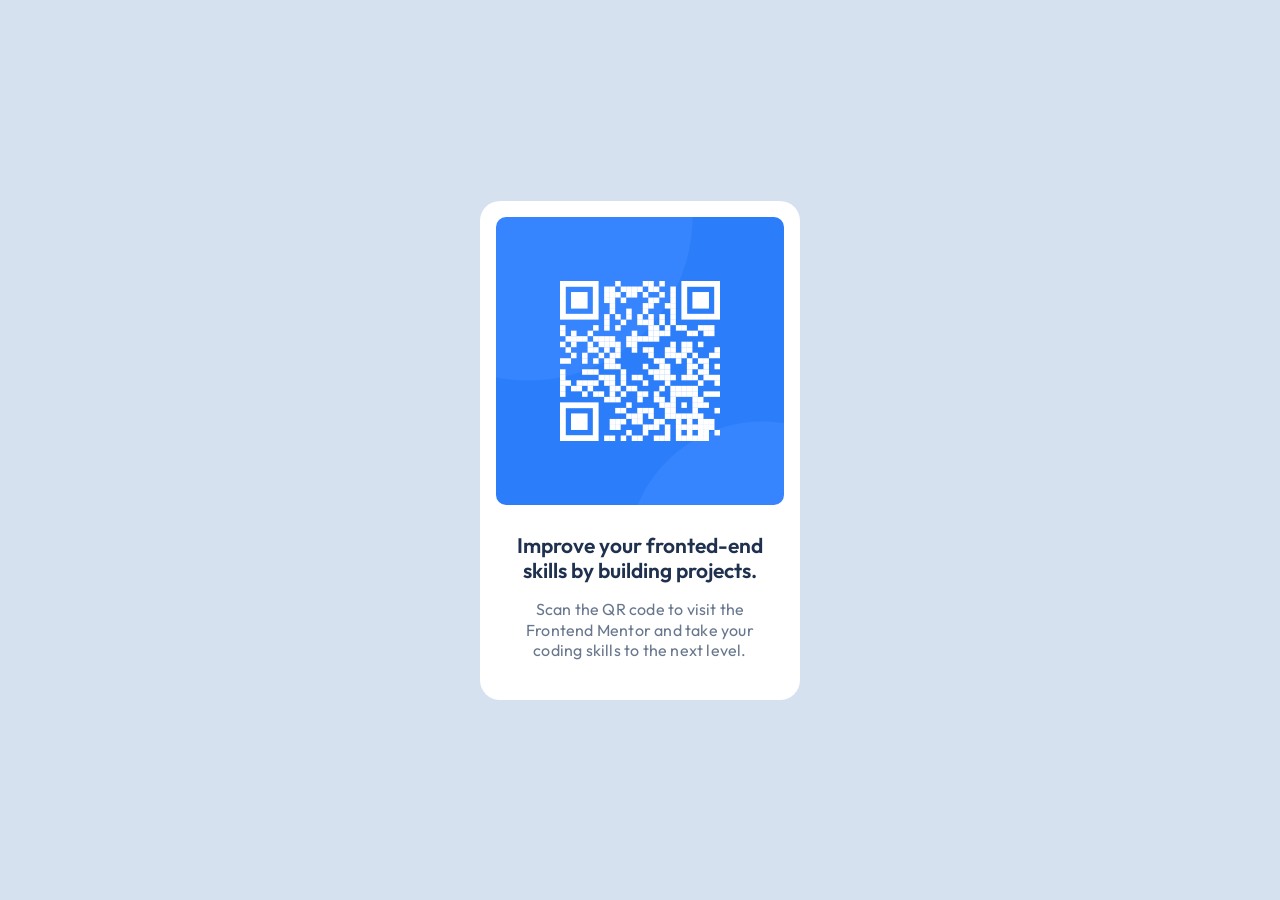
==== qr-code-component-main-Bootstrap/index.html @ 0ba1df47 "commit" ====
<!doctype html>
<html lang="en">
  <head>
    <link rel="stylesheet" href="styles.css" />
    <meta charset="UTF-8" />
    <meta name="viewport" content="width=device-width, initial-scale=1.0" />
    <!-- displays site properly based on user's device -->
    <!-- font -->
    <link rel="preconnect" href="https://fonts.googleapis.com" />
    <link rel="preconnect" href="https://fonts.gstatic.com" crossorigin />
    <link
      href="https://fonts.googleapis.com/css2?family=Outfit:wght@400;700&display=swap"
      rel="stylesheet"
    />
    <link
      rel="icon"
      type="image/png"
      sizes="32x32"
      href="./images/favicon-32x32.png"
    />
    <title>Frontend Mentor | QR code component</title>
    <!-- Feel free to remove these styles or customise in your own stylesheet 👍 -->
  </head>
  <body>
    <main class="container">
      <img src="images/image-qr-code.png" alt="click the QR code" />

      <div class="texts">
        <h1>Improve your fronted-end skills by building projects.</h1>
        <p>
          Scan the QR code to visit the Frontend Mentor and take your coding
          skills to the next level.
        </p>
      </div>
    </main>
  </body>
</html>
---- qr-code-component-main-Bootstrap/styles.css ----
.attribution {
  font-size: 0.6875rem;
  text-align: center;
}
.attribution a {
  color: hsl(228, 45%, 44%);
}

* {
  margin: 0;
  padding: 0;
  box-sizing: border-box;
}

body {
  display: flex;
  min-height: 100vh;
  align-items: center;
  justify-content: center;
  background-color: #d5e1ef;
  font-family: "Outfit", san-serif;
}

.container {
  /* display: flex; */
  padding: 16px 16px 40px;
  /* flex-direction: column; */
  width: 320px;
  height: 499px;
  background-color: #fff;
  border-radius: 20px;
  text-align: center;
}

.container img {
  width: 288px;
  height: 288px;
  border-radius: 10px;
}

.texts {
  padding: 24px 16px 0;
}

.texts h1 {
  font-size: 21px;
  font-weight: 600;
  line-height: 1.2;
  /* text-align: center; */
  color: #1f314f;
  margin-bottom: 16px;
}

.texts p {
  color: #68778d;
  font-size: 16px;
  font-weight: 400;
  line-height: 1.3;
  letter-spacing: 0.2px;
}
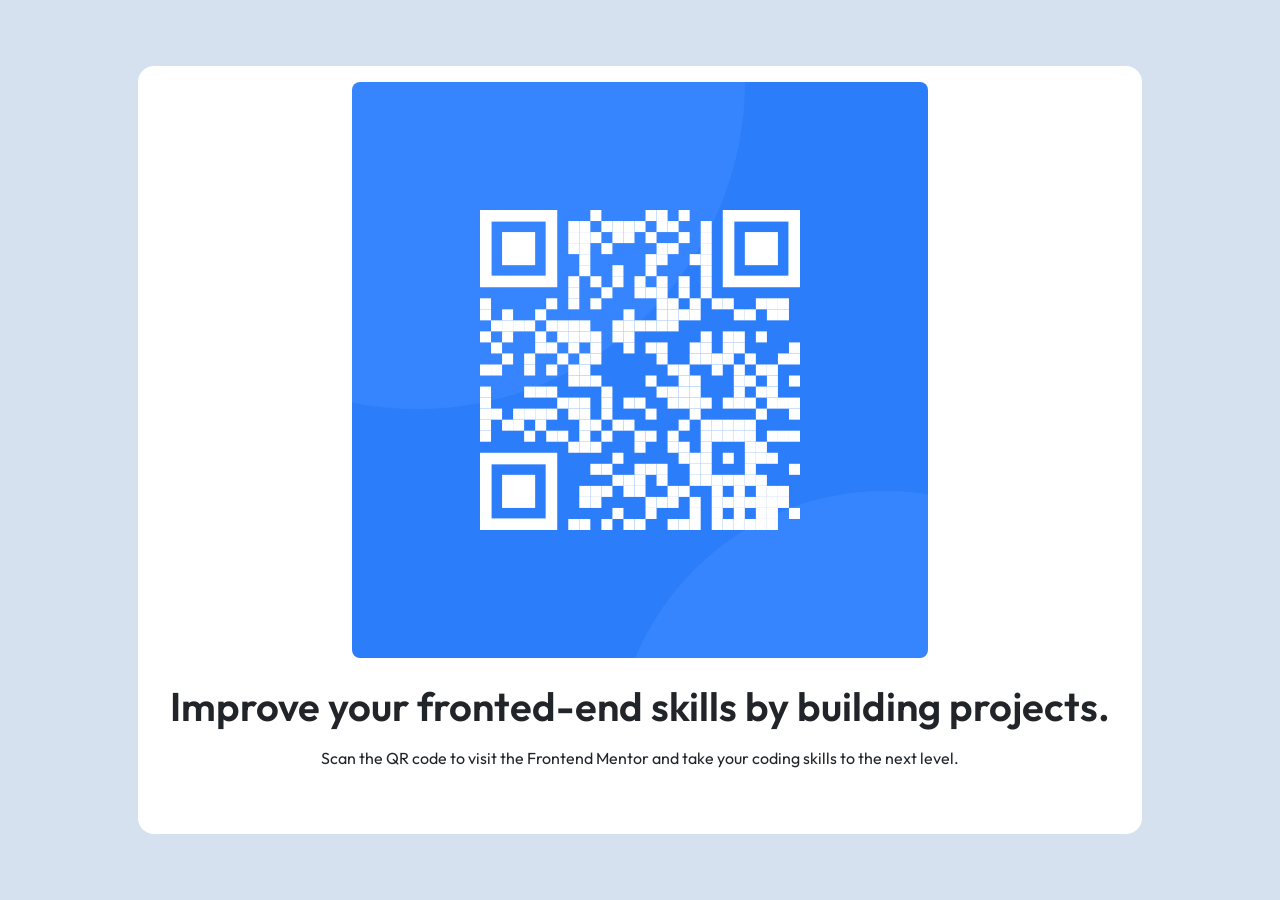
==== commit 113b0adb: "commit boot-code" ====
--- a/qr-code-component-main-Bootstrap/index.html
+++ b/qr-code-component-main-Bootstrap/index.html
@@ -1,6 +1,10 @@
 <!doctype html>
 <html lang="en">
   <head>
+    <link
+      href="https://cdn.jsdelivr.net/npm/bootstrap@5.3.0/dist/css/bootstrap.min.css"
+      rel="stylesheet"
+    />
     <link rel="stylesheet" href="styles.css" />
     <meta charset="UTF-8" />
     <meta name="viewport" content="width=device-width, initial-scale=1.0" />
@@ -22,11 +26,17 @@
     <!-- Feel free to remove these styles or customise in your own stylesheet 👍 -->
   </head>
   <body>
-    <main class="container">
-      <img src="images/image-qr-code.png" alt="click the QR code" />
+    <main class="qr-card bg-white rounded-4 p-3 pb-5 text-center">
+      <img
+        class="rounded-3"
+        src="images/image-qr-code.png"
+        alt="click the QR code"
+      />
 
-      <div class="texts">
-        <h1>Improve your fronted-end skills by building projects.</h1>
+      <div class="px-3 pt-4">
+        <h1 class="fw-semibold mb-3">
+          Improve your fronted-end skills by building projects.
+        </h1>
         <p>
           Scan the QR code to visit the Frontend Mentor and take your coding
           skills to the next level.
--- a/qr-code-component-main-Bootstrap/styles.css
+++ b/qr-code-component-main-Bootstrap/styles.css
@@ -21,40 +21,4 @@
   font-family: "Outfit", san-serif;
 }
 
-.container {
-  /* display: flex; */
-  padding: 16px 16px 40px;
-  /* flex-direction: column; */
-  width: 320px;
-  height: 499px;
-  background-color: #fff;
-  border-radius: 20px;
-  text-align: center;
-}
 
-.container img {
-  width: 288px;
-  height: 288px;
-  border-radius: 10px;
-}
-
-.texts {
-  padding: 24px 16px 0;
-}
-
-.texts h1 {
-  font-size: 21px;
-  font-weight: 600;
-  line-height: 1.2;
-  /* text-align: center; */
-  color: #1f314f;
-  margin-bottom: 16px;
-}
-
-.texts p {
-  color: #68778d;
-  font-size: 16px;
-  font-weight: 400;
-  line-height: 1.3;
-  letter-spacing: 0.2px;
-}
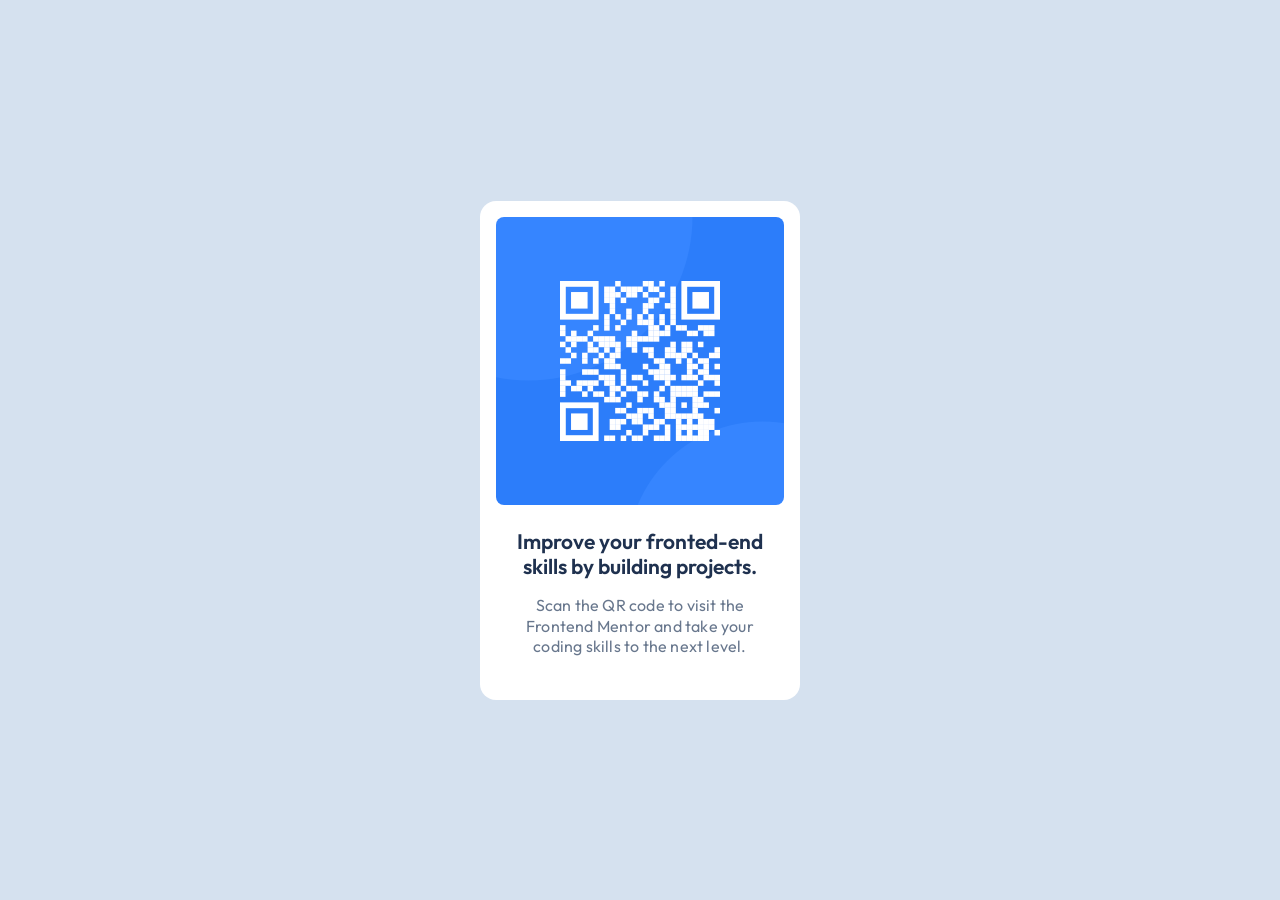
==== commit 1d107ae2: "writing QR code component to Bootstrap" ====
--- a/qr-code-component-main-Bootstrap/index.html
+++ b/qr-code-component-main-Bootstrap/index.html
@@ -26,7 +26,7 @@
     <!-- Feel free to remove these styles or customise in your own stylesheet 👍 -->
   </head>
   <body>
-    <main class="qr-card bg-white rounded-4 p-3 pb-5 text-center">
+    <main class="qr-card   bg-white rounded-4 p-3 pb-5 text-center">
       <img
         class="rounded-3"
         src="images/image-qr-code.png"
--- a/qr-code-component-main-Bootstrap/styles.css
+++ b/qr-code-component-main-Bootstrap/styles.css
@@ -21,4 +21,25 @@
   font-family: "Outfit", san-serif;
 }
 
+.qr-card {
+  width: 320px;
+  height: 499px;
+}
 
+.qr-card img {
+  width: 288px;
+  height: 288px;
+}
+
+.qr-card h1 {
+  color: #1f314f;
+  font-size: 21px;
+  line-height: 1.2;
+}
+
+.qr-card p {
+  color: #68778d;
+  font-size: 16px;
+  line-height: 1.3;
+  letter-spacing: 0.2px;
+}
